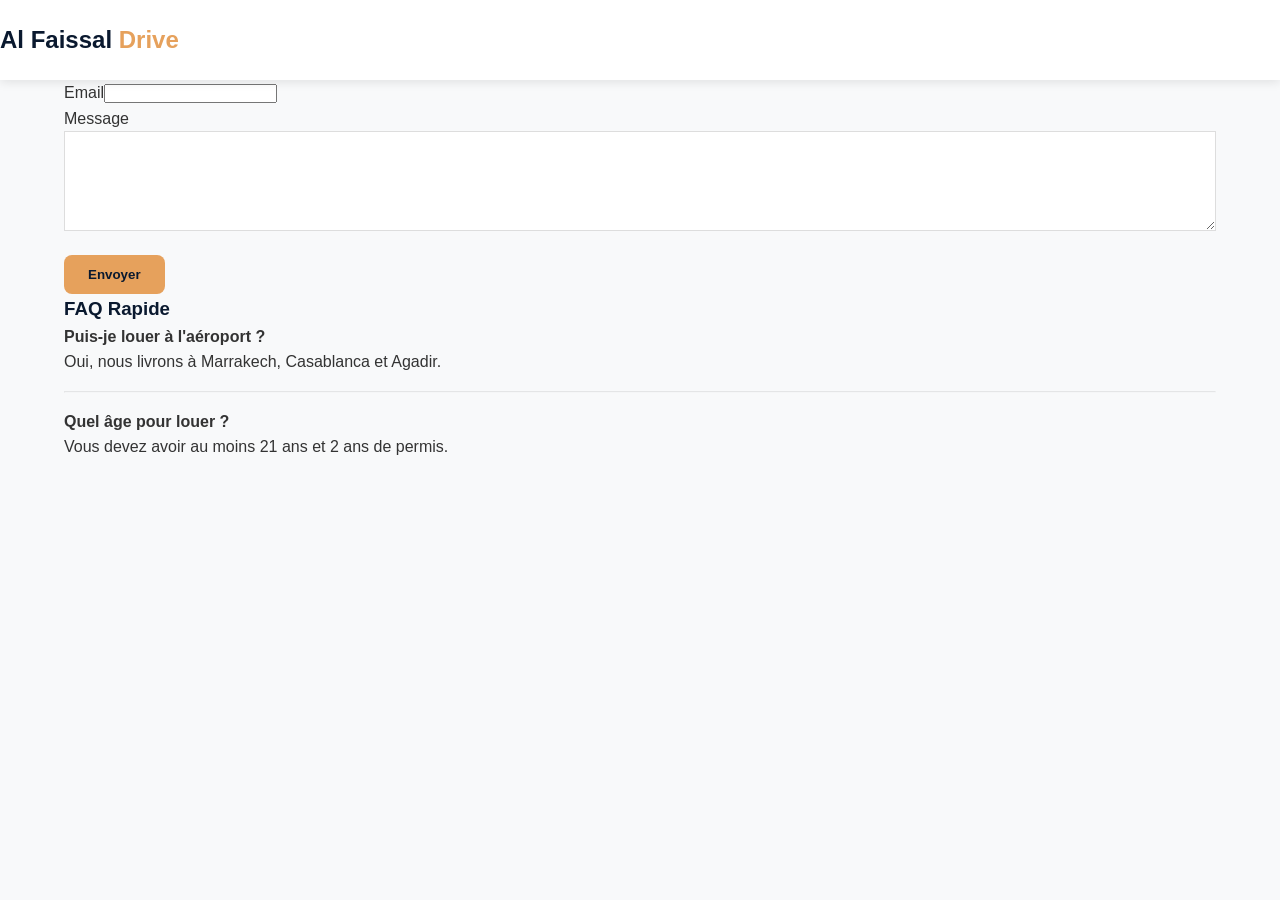
==== contact.html @ a639d177 "Create contact.html" ====
<!DOCTYPE html>
<html lang="fr">
<head>
    <meta charset="UTF-8">
    <meta name="viewport" content="width=device-width, initial-scale=1.0">
    <title>Contact & FAQ | Al Faissal Drive</title>
    <link rel="stylesheet" href="styles.css">
</head>
<body>
    <header>
        <div class="nav-container">
            <a href="index.html" class="logo">Al Faissal <span>Drive</span></a>
        </div>
    </header>

    <section class="container">
        <div class="checkout-container">
            <div class="checkout-form">
                <h2>Contactez-nous</h2>
                <form style="margin-top: 1rem;">
                    <div class="form-group"><label>Nom</label><input type="text" required></div>
                    <div class="form-group"><label>Email</label><input type="email" required></div>
                    <div class="form-group"><label>Message</label><textarea style="width: 100%; height: 100px; border: 1px solid #ddd;"></textarea></div>
                    <button class="btn btn-accent" style="margin-top: 1rem;">Envoyer</button>
                </form>
            </div>
            <div class="checkout-summary">
                <h3>FAQ Rapide</h3>
                <p><strong>Puis-je louer à l'aéroport ?</strong><br>Oui, nous livrons à Marrakech, Casablanca et Agadir.</p>
                <hr style="margin: 1rem 0; opacity: 0.2;">
                <p><strong>Quel âge pour louer ?</strong><br>Vous devez avoir au moins 21 ans et 2 ans de permis.</p>
            </div>
        </div>
    </section>
</body>
</html>
---- styles.css ----
/* --- CSS Variables --- */
:root {
    --primary-color: #0A192F; /* Deep Dark Blue */
    --accent-color: #E6A15C; /* Premium Gold/Orange */
    --accent-hover: #D48E49;
    --text-dark: #333333;
    --text-light: #F4F4F4;
    --white: #FFFFFF;
    --bg-light: #F8F9FA;
    --border-radius: 8px;
    --transition: all 0.3s ease;
    --shadow: 0 10px 30px rgba(0,0,0,0.1);
}

/* --- Base Styles --- */
* {
    margin: 0;
    padding: 0;
    box-sizing: border-box;
}

body {
    font-family: 'Open Sans', sans-serif;
    color: var(--text-dark);
    line-height: 1.6;
    background-color: var(--bg-light);
}

h1, h2, h3, h4 {
    font-family: 'Montserrat', sans-serif;
    font-weight: 700;
    color: var(--primary-color);
}

a {
    text-decoration: none;
    color: inherit;
}

ul {
    list-style: none;
}

.container {
    width: 90%;
    max-width: 1200px;
    margin: 0 auto;
}

.section-padding {
    padding: 80px 0;
}

.text-center { text-align: center; }
.mt-4 { margin-top: 2rem; }
.bg-light { background-color: var(--white); }

/* --- Buttons --- */
.btn {
    display: inline-block;
    padding: 12px 24px;
    border-radius: var(--border-radius);
    font-family: 'Montserrat', sans-serif;
    font-weight: 600;
    cursor: pointer;
    transition: var(--transition);
    border: none;
    text-align: center;
}

.btn-primary {
    background-color: var(--primary-color);
    color: var(--white);
}

.btn-primary:hover {
    background-color: #050d1a;
}

.btn-accent {
    background-color: var(--accent-color);
    color: var(--primary-color);
}

.btn-accent:hover {
    background-color: var(--accent-hover);
}

.btn-outline {
    border: 2px solid var(--primary-color);
    color: var(--primary-color);
    background: transparent;
}

.btn-outline:hover {
    background: var(--primary-color);
    color: var(--white);
}

.btn-block { width: 100%; }
.btn-large { padding: 15px 40px; font-size: 1.1rem; }

/* --- Header & Navigation --- */
header {
    background-color: var(--white);
    box-shadow: 0 2px 10px rgba(0,0,0,0.1);
    position: fixed;
    width: 100%;
    top: 0;
    z-index: 1000;
    transition: var(--transition);
}

.nav-container {
    display: flex;
    justify-content: space-between;
    align-items: center;
    height: 80px;
}

.logo {
    font-family: 'Montserrat', sans-serif;
    font-size: 1.5rem;
    font-weight: 800;
    color: var(--primary-color);
}

.logo span {
    color: var(--accent-color);
}

.nav-links {
    display: flex;
    gap: 30px;
}

.nav-links a {
    font-weight: 600;
    transition: var(--transition);
}

.nav-links a:hover, .nav-links a.active {
    color: var(--accent-color);
}

.hamburger {
    display: none;
    font-size: 1.5rem;
    cursor: pointer;
}

/* --- Hero Section --- */
.hero {
    height: 100vh;
    min-height: 600px;
    background: url('https://images.unsplash.com/photo-1469854523086-cc02fe5d8800?auto=format&fit=crop&w=1920&q=80') center/cover;
    position: relative;
    display: flex;
    align-items: center;
    padding-top: 80px;
}

.hero-overlay {
    position: absolute;
    top: 0; left: 0; width: 100%; height: 100%;
    background: linear-gradient(to right, rgba(10, 25, 47, 0.9), rgba(10, 25, 47, 0.4));
}

.hero-content {
    position: relative;
    z-index: 2;
    color: var(--white);
    max-width: 800px;
}

.hero h1 {
    color: var(--white);
    font-size: 3.5rem;
    margin-bottom: 20px;
}

.hero p {
    font-size: 1.2rem;
    margin-bottom: 40px;
}

/* --- Booking Engine --- */
.booking-engine {
    background: var(--white);
    padding: 20px;
    border-radius: var(--border-radius);
    display: flex;
    gap: 15px;
    align-items: flex-end;
    box-shadow: var(--shadow);
}

.input-group {
    display: flex;
    flex-direction: column;
    flex: 1;
}

.input-group label {
    color: var(--text-dark);
    font-weight: 600;
    margin-bottom: 8px;
    font-size: 0.9rem;
}

.input-group label i { color: var(--accent-color); margin-right: 5px; }

.input-group input, .input-group select {
    padding: 12px;
    border: 1px solid #ddd;
    border-radius: var(--border-radius);
    font-family: inherit;
    font-size: 1rem;
    outline: none;
}

.input-group input:focus, .input-group select:focus {
    border-color: var(--accent-color);
}

.btn-search { flex: 0.5; height: 46px; }

/* --- Trust Signals --- */
.trust-signals {
    background-color: var(--primary-color);
    color: var(--white);
    padding: 20px 0;
}

.trust-container {
    display: flex;
    justify-content: space-around;
    align-items: center;
    flex-wrap: wrap;
    gap: 20px;
}

.trust-item {
    display: flex;
    align-items: center;
    gap: 10px;
}

.stars { color: var(--accent-color); }
.trust-icon { font-size: 1.5rem; color: var(--accent-color); }

/* --- Grids & Cards --- */
.grid-3 {
    display: grid;
    grid-template-columns: repeat(auto-fit, minmax(300px, 1fr));
    gap: 30px;
}

.section-title {
    text-align: center;
    margin-bottom: 50px;
}

.section-title h2 { font-size: 2.5rem; margin-bottom: 10px; }

.car-card {
    background: var(--white);
    border-radius: var(--border-radius);
    overflow: hidden;
    box-shadow: var(--shadow);
    transition: var(--transition);
    position: relative;
}

.car-card:hover { transform: translateY(-10px); }

.car-badge {
    position: absolute;
    top: 15px; left: 15px;
    background: var(--primary-color);
    color: var(--white);
    padding: 5px 15px;
    border-radius: 20px;
    font-size: 0.8rem;
    font-weight: 600;
}

.car-card img {
    width: 100%;
    height: 220px;
    object-fit: cover;
}

.car-details { padding: 20px; }

.car-details h3 {
    font-size: 1.2rem;
    display: flex;
    justify-content: space-between;
    align-items: center;
    margin-bottom: 15px;
}

.year {
    font-size: 0.9rem;
    color: #777;
    font-weight: 400;
}

.price {
    font-size: 0.9rem;
    color: #777;
    margin-bottom: 15px;
}

.price span {
    font-size: 1.5rem;
    font-weight: 700;
    color: var(--primary-color);
}

.specs {
    display: flex;
    justify-content: space-between;
    border-top: 1px solid #eee;
    border-bottom: 1px solid #eee;
    padding: 15px 0;
    margin-bottom: 20px;
    font-size: 0.9rem;
    color: #555;
}

.specs i { color: var(--accent-color); margin-right: 5px; }

/* --- How It Works --- */
.step-card {
    padding: 30px;
}

.step-icon {
    font-size: 3rem;
    color: var(--accent-color);
    margin-bottom: 20px;
}

/* --- Final CTA --- */
.final-cta {
    background: var(--primary-color);
    color: var(--white);
    padding: 80px 0;
}

.final-cta h2 { color: var(--white); margin-bottom: 15px; }
.final-cta p { margin-bottom: 30px; font-size: 1.1rem; }

/* --- Footer --- */
footer {
    background: #050d1a;
    color: #aaa;
    padding: 60px 0 20px;
}

.grid-footer {
    display: grid;
    grid-template-columns: repeat(auto-fit, minmax(250px, 1fr));
    gap: 40px;
    margin-bottom: 40px;
}

footer h4 {
    color: var(--white);
    margin-bottom: 20px;
}

footer ul li { margin-bottom: 10px; }
footer ul li a:hover { color: var(--accent-color); }

.footer-logo { margin-bottom: 15px; display: inline-block; }

.footer-col p { margin-bottom: 10px; }
.footer-col i { color: var(--accent-color); margin-right: 10px; width: 20px; text-align: center; }

.footer-bottom {
    border-top: 1px solid #1a2942;
    padding-top: 20px;
    font-size: 0.9rem;
}

/* --- Floating Utilities --- */
.whatsapp-float {
    position: fixed;
    bottom: 30px; right: 30px;
    background-color: #25d366;
    color: #FFF;
    border-radius: 50px;
    width: 60px; height: 60px;
    display: flex;
    justify-content: center;
    align-items: center;
    font-size: 30px;
    box-shadow: 2px 2px 10px rgba(0,0,0,0.2);
    z-index: 100;
    transition: transform 0.3s ease;
}

.whatsapp-float:hover { transform: scale(1.1); }

.mobile-sticky-cta {
    display: none; /* Hidden on desktop */
    position: fixed;
    bottom: 0; left: 0; width: 100%;
    background: var(--white);
    padding: 10px;
    box-shadow: 0 -2px 10px rgba(0,0,0,0.1);
    z-index: 99;
}

/* --- Mobile Responsiveness --- */
@media (max-width: 992px) {
    .booking-engine {
        flex-direction: column;
        align-items: stretch;
    }
    .btn-search { margin-top: 10px; }
    .hero h1 { font-size: 2.5rem; }
}

@media (max-width: 768px) {
    .hamburger { display: block; }
    
    .nav-links {
        position: absolute;
        top: 80px; left: -100%;
        width: 100%;
        background: var(--white);
        flex-direction: column;
        text-align: center;
        padding: 20px 0;
        box-shadow: 0 5px 10px rgba(0,0,0,0.1);
    }
    
    .nav-links.active { left: 0; }
    .nav-cta { display: none; }
    
    .mobile-sticky-cta { display: block; }
    .whatsapp-float { bottom: 80px; } /* Push above sticky CTA */
    
    .trust-container { flex-direction: column; text-align: center; }
}
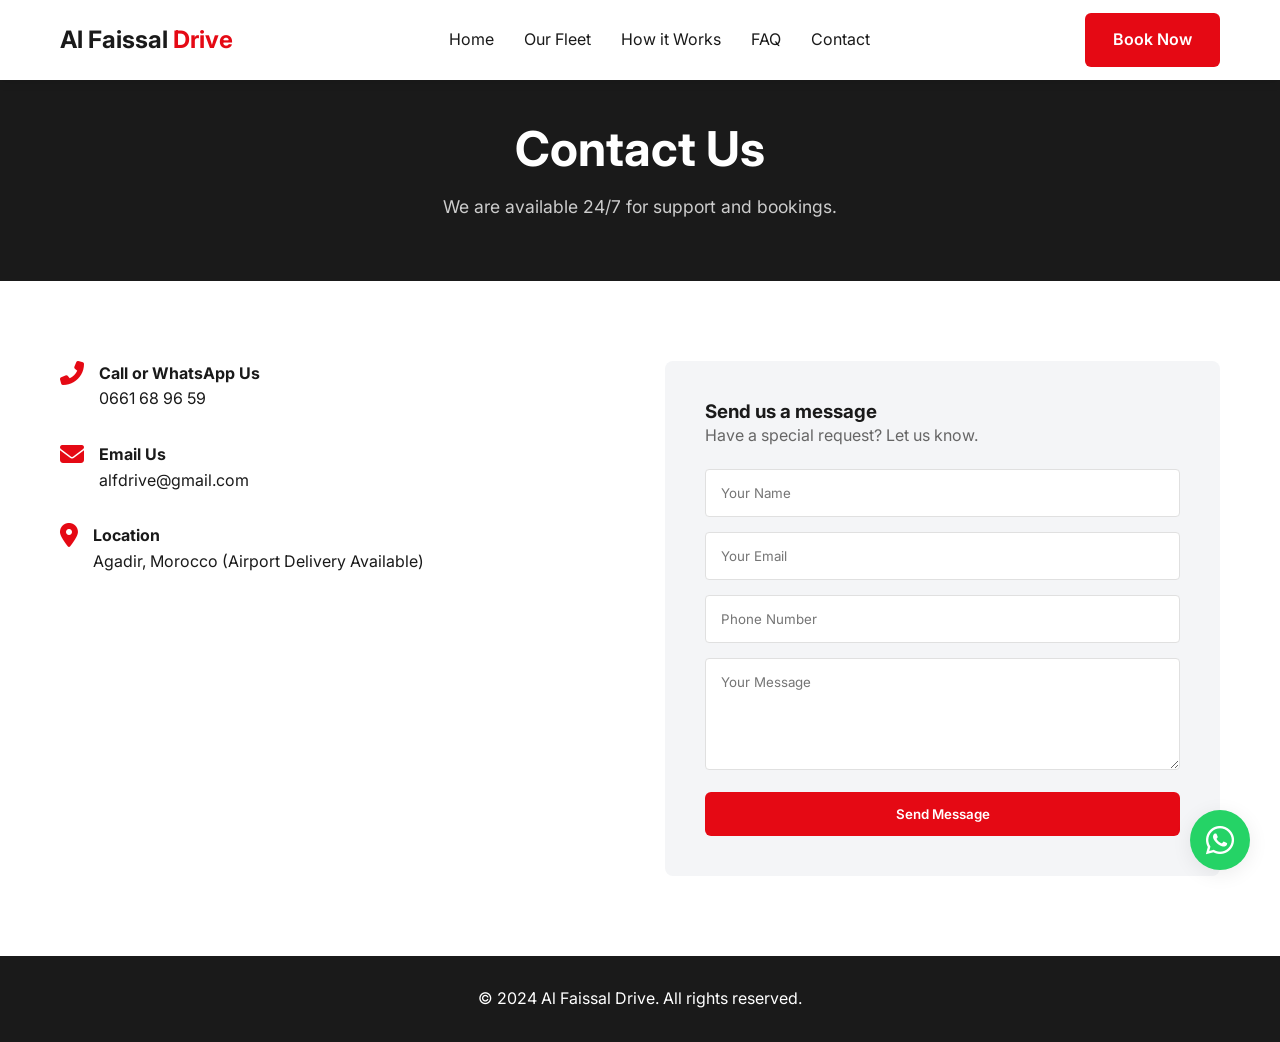
==== commit 5a1c42ed: "Create contact.html" ====
--- a/contact.html
+++ b/contact.html
@@ -1,36 +1,93 @@
 <!DOCTYPE html>
-<html lang="fr">
+<html lang="en">
 <head>
     <meta charset="UTF-8">
     <meta name="viewport" content="width=device-width, initial-scale=1.0">
-    <title>Contact & FAQ | Al Faissal Drive</title>
+    <meta name="description" content="Contact Al Faissal Drive in Agadir. Book your car rental via phone, WhatsApp, or email.">
+    <title>Contact Us | Al Faissal Drive</title>
+    <link href="https://fonts.googleapis.com/css2?family=Inter:wght@300;400;600;700&display=swap" rel="stylesheet">
+    <link rel="stylesheet" href="https://cdnjs.cloudflare.com/ajax/libs/font-awesome/6.4.0/css/all.min.css">
     <link rel="stylesheet" href="styles.css">
 </head>
 <body>
-    <header>
-        <div class="nav-container">
+
+    <header id="header">
+        <div class="container nav-container">
             <a href="index.html" class="logo">Al Faissal <span>Drive</span></a>
+            <nav id="navbar">
+                <ul class="nav-links">
+                    <li><a href="index.html">Home</a></li>
+                    <li><a href="flotte.html">Our Fleet</a></li>
+                    <li><a href="comment-ca-marche.html">How it Works</a></li>
+                    <li><a href="faq.html">FAQ</a></li>
+                    <li><a href="contact.html">Contact</a></li>
+                </ul>
+            </nav>
+            <a href="flotte.html" class="btn btn-primary nav-cta">Book Now</a>
+            <div class="mobile-toggle" id="mobile-toggle"><i class="fas fa-bars"></i></div>
         </div>
     </header>
 
-    <section class="container">
-        <div class="checkout-container">
-            <div class="checkout-form">
-                <h2>Contactez-nous</h2>
-                <form style="margin-top: 1rem;">
-                    <div class="form-group"><label>Nom</label><input type="text" required></div>
-                    <div class="form-group"><label>Email</label><input type="email" required></div>
-                    <div class="form-group"><label>Message</label><textarea style="width: 100%; height: 100px; border: 1px solid #ddd;"></textarea></div>
-                    <button class="btn btn-accent" style="margin-top: 1rem;">Envoyer</button>
+    <section class="page-header">
+        <div class="container">
+            <h1>Contact Us</h1>
+            <p>We are available 24/7 for support and bookings.</p>
+        </div>
+    </section>
+
+    <section class="section-padding">
+        <div class="container">
+            <div class="contact-grid">
+                <div class="contact-info">
+                    <div class="info-item">
+                        <i class="fas fa-phone-alt"></i>
+                        <div>
+                            <h4>Call or WhatsApp Us</h4>
+                            <a href="tel:0661689659">0661 68 96 59</a>
+                        </div>
+                    </div>
+                    <div class="info-item">
+                        <i class="fas fa-envelope"></i>
+                        <div>
+                            <h4>Email Us</h4>
+                            <a href="mailto:alfdrive@gmail.com">alfdrive@gmail.com</a>
+                        </div>
+                    </div>
+                    <div class="info-item">
+                        <i class="fas fa-map-marker-alt"></i>
+                        <div>
+                            <h4>Location</h4>
+                            <p>Agadir, Morocco (Airport Delivery Available)</p>
+                        </div>
+                    </div>
+                    
+                    <div style="margin-top: 30px; border-radius: 8px; overflow: hidden; height: 250px;">
+                        <iframe src="https://www.google.com/maps/embed?pb=!1m18!1m12!1m3!1d108502.85966601444!2d-9.680650917539612!3d30.419965389642923!2m3!1f0!2f0!3f0!3m2!1i1024!2i768!4f13.1!3m3!1m2!1s0xdb3b6e9eaa124cb%3A0xc432a2f9f1238914!2sAgadir%2C%20Morocco!5e0!3m2!1sen!2s!4v1700000000000!5m2!1sen!2s" width="100%" height="100%" style="border:0;" allowfullscreen="" loading="lazy" referrerpolicy="no-referrer-when-downgrade"></iframe>
+                    </div>
+                </div>
+                
+                <form class="contact-form" style="background: var(--bg-light); padding: 40px; border-radius: 8px;">
+                    <h3>Send us a message</h3>
+                    <p style="color: var(--text-gray); margin-bottom: 20px;">Have a special request? Let us know.</p>
+                    <input type="text" placeholder="Your Name" required>
+                    <input type="email" placeholder="Your Email" required>
+                    <input type="tel" placeholder="Phone Number" required>
+                    <textarea placeholder="Your Message" rows="5" required></textarea>
+                    <button type="submit" class="btn btn-primary btn-block">Send Message</button>
                 </form>
-            </div>
-            <div class="checkout-summary">
-                <h3>FAQ Rapide</h3>
-                <p><strong>Puis-je louer à l'aéroport ?</strong><br>Oui, nous livrons à Marrakech, Casablanca et Agadir.</p>
-                <hr style="margin: 1rem 0; opacity: 0.2;">
-                <p><strong>Quel âge pour louer ?</strong><br>Vous devez avoir au moins 21 ans et 2 ans de permis.</p>
             </div>
         </div>
     </section>
+
+    <a href="https://wa.me/212661689659" class="whatsapp-float" target="_blank">
+        <i class="fab fa-whatsapp"></i>
+    </a>
+
+    <footer>
+        <div class="container">
+            <p>&copy; 2024 Al Faissal Drive. All rights reserved.</p>
+        </div>
+    </footer>
+    <script src="script.js"></script>
 </body>
 </html>
--- a/styles.css
+++ b/styles.css
@@ -1,112 +1,81 @@
-/* --- CSS Variables --- */
+/* Core Variables */
 :root {
-    --primary-color: #0A192F; /* Deep Dark Blue */
-    --accent-color: #E6A15C; /* Premium Gold/Orange */
-    --accent-hover: #D48E49;
-    --text-dark: #333333;
-    --text-light: #F4F4F4;
-    --white: #FFFFFF;
-    --bg-light: #F8F9FA;
-    --border-radius: 8px;
+    --primary: #E50914;
+    --primary-hover: #b80710;
+    --secondary: #ffffff;
+    --bg-light: #f4f5f7;
+    --text-dark: #1a1a1a;
+    --text-gray: #666666;
+    --border: #e0e0e0;
+    --shadow: 0 4px 20px rgba(0,0,0,0.08);
     --transition: all 0.3s ease;
-    --shadow: 0 10px 30px rgba(0,0,0,0.1);
-}
-
-/* --- Base Styles --- */
+}
+
+/* Reset & Base Styles */
 * {
     margin: 0;
     padding: 0;
     box-sizing: border-box;
-}
+    font-family: 'Inter', sans-serif;
+}
+
+html { scroll-behavior: smooth; }
 
 body {
-    font-family: 'Open Sans', sans-serif;
     color: var(--text-dark);
     line-height: 1.6;
-    background-color: var(--bg-light);
-}
-
-h1, h2, h3, h4 {
-    font-family: 'Montserrat', sans-serif;
-    font-weight: 700;
-    color: var(--primary-color);
-}
-
-a {
-    text-decoration: none;
-    color: inherit;
-}
-
-ul {
-    list-style: none;
-}
+    background-color: var(--secondary);
+}
+
+a { text-decoration: none; color: inherit; }
+ul { list-style: none; }
 
 .container {
-    width: 90%;
     max-width: 1200px;
     margin: 0 auto;
-}
-
-.section-padding {
-    padding: 80px 0;
-}
-
-.text-center { text-align: center; }
-.mt-4 { margin-top: 2rem; }
-.bg-light { background-color: var(--white); }
-
-/* --- Buttons --- */
+    padding: 0 20px;
+}
+
+.section-padding { padding: 80px 0; }
+.bg-light { background-color: var(--bg-light); }
+
+/* Typography */
+h1, h2, h3 { font-weight: 700; line-height: 1.2; }
+.section-title { text-align: center; margin-bottom: 50px; }
+.section-title h2 { font-size: 2.5rem; margin-bottom: 10px; }
+.section-title p { color: var(--text-gray); font-size: 1.1rem; }
+.arabic-text { font-family: Tahoma, Arial, sans-serif; }
+
+/* Buttons */
 .btn {
     display: inline-block;
-    padding: 12px 24px;
-    border-radius: var(--border-radius);
-    font-family: 'Montserrat', sans-serif;
+    padding: 14px 28px;
+    border-radius: 6px;
     font-weight: 600;
+    text-align: center;
     cursor: pointer;
+    border: none;
     transition: var(--transition);
-    border: none;
-    text-align: center;
 }
 
 .btn-primary {
-    background-color: var(--primary-color);
-    color: var(--white);
+    background-color: var(--primary);
+    color: white;
 }
 
 .btn-primary:hover {
-    background-color: #050d1a;
-}
-
-.btn-accent {
-    background-color: var(--accent-color);
-    color: var(--primary-color);
-}
-
-.btn-accent:hover {
-    background-color: var(--accent-hover);
-}
-
-.btn-outline {
-    border: 2px solid var(--primary-color);
-    color: var(--primary-color);
-    background: transparent;
-}
-
-.btn-outline:hover {
-    background: var(--primary-color);
-    color: var(--white);
+    background-color: var(--primary-hover);
+    transform: translateY(-2px);
 }
 
 .btn-block { width: 100%; }
-.btn-large { padding: 15px 40px; font-size: 1.1rem; }
-
-/* --- Header & Navigation --- */
+
+/* Header */
 header {
-    background-color: var(--white);
+    position: fixed;
+    top: 0; left: 0; right: 0;
+    background: white;
     box-shadow: 0 2px 10px rgba(0,0,0,0.1);
-    position: fixed;
-    width: 100%;
-    top: 0;
     z-index: 1000;
     transition: var(--transition);
 }
@@ -119,123 +88,80 @@
 }
 
 .logo {
-    font-family: 'Montserrat', sans-serif;
     font-size: 1.5rem;
-    font-weight: 800;
-    color: var(--primary-color);
-}
-
-.logo span {
-    color: var(--accent-color);
-}
+    font-weight: 700;
+}
+
+.logo span { color: var(--primary); }
 
 .nav-links {
     display: flex;
     gap: 30px;
 }
 
-.nav-links a {
-    font-weight: 600;
-    transition: var(--transition);
-}
-
-.nav-links a:hover, .nav-links a.active {
-    color: var(--accent-color);
-}
-
-.hamburger {
+.nav-links a:hover { color: var(--primary); }
+
+.mobile-toggle {
     display: none;
     font-size: 1.5rem;
     cursor: pointer;
 }
 
-/* --- Hero Section --- */
+/* Hero Section */
 .hero {
     height: 100vh;
     min-height: 600px;
-    background: url('https://images.unsplash.com/photo-1469854523086-cc02fe5d8800?auto=format&fit=crop&w=1920&q=80') center/cover;
+    background: url('https://images.unsplash.com/photo-1502877338535-766e1452684a?auto=format&fit=crop&w=1920&q=80') center/cover;
     position: relative;
     display: flex;
     align-items: center;
-    padding-top: 80px;
 }
 
 .hero-overlay {
     position: absolute;
-    top: 0; left: 0; width: 100%; height: 100%;
-    background: linear-gradient(to right, rgba(10, 25, 47, 0.9), rgba(10, 25, 47, 0.4));
+    top:0; left:0; width:100%; height:100%;
+    background: linear-gradient(to right, rgba(0,0,0,0.8), rgba(0,0,0,0.4));
 }
 
 .hero-content {
     position: relative;
     z-index: 2;
-    color: var(--white);
-    max-width: 800px;
-}
-
-.hero h1 {
-    color: var(--white);
-    font-size: 3.5rem;
-    margin-bottom: 20px;
-}
-
-.hero p {
-    font-size: 1.2rem;
-    margin-bottom: 40px;
-}
-
-/* --- Booking Engine --- */
-.booking-engine {
-    background: var(--white);
-    padding: 20px;
-    border-radius: var(--border-radius);
-    display: flex;
-    gap: 15px;
-    align-items: flex-end;
+    color: white;
+    max-width: 600px;
+}
+
+.hero-content h1 { font-size: 3.5rem; margin-bottom: 15px; }
+.hero-content p { font-size: 1.2rem; margin-bottom: 30px; }
+
+/* Booking Form (Hero) */
+.hero-booking-form {
+    background: white;
+    padding: 25px;
+    border-radius: 8px;
     box-shadow: var(--shadow);
-}
-
-.input-group {
-    display: flex;
-    flex-direction: column;
-    flex: 1;
-}
-
-.input-group label {
     color: var(--text-dark);
-    font-weight: 600;
-    margin-bottom: 8px;
-    font-size: 0.9rem;
-}
-
-.input-group label i { color: var(--accent-color); margin-right: 5px; }
-
-.input-group input, .input-group select {
+}
+
+.form-group { margin-bottom: 15px; }
+.form-group label { display: block; font-weight: 600; margin-bottom: 5px; font-size: 0.9rem; }
+.form-group input {
+    width: 100%;
     padding: 12px;
-    border: 1px solid #ddd;
-    border-radius: var(--border-radius);
+    border: 1px solid var(--border);
+    border-radius: 4px;
     font-family: inherit;
-    font-size: 1rem;
-    outline: none;
-}
-
-.input-group input:focus, .input-group select:focus {
-    border-color: var(--accent-color);
-}
-
-.btn-search { flex: 0.5; height: 46px; }
-
-/* --- Trust Signals --- */
-.trust-signals {
-    background-color: var(--primary-color);
-    color: var(--white);
+}
+
+/* Trust Bar */
+.trust-bar {
+    background: var(--primary);
+    color: white;
     padding: 20px 0;
 }
 
-.trust-container {
+.trust-grid {
     display: flex;
     justify-content: space-around;
-    align-items: center;
     flex-wrap: wrap;
     gap: 20px;
 }
@@ -244,206 +170,205 @@
     display: flex;
     align-items: center;
     gap: 10px;
-}
-
-.stars { color: var(--accent-color); }
-.trust-icon { font-size: 1.5rem; color: var(--accent-color); }
-
-/* --- Grids & Cards --- */
-.grid-3 {
+    font-weight: 600;
+}
+
+/* Fleet Grid */
+.fleet-filters {
+    display: flex;
+    justify-content: center;
+    gap: 15px;
+    margin-bottom: 40px;
+}
+
+.filter-btn {
+    background: white;
+    border: 1px solid var(--border);
+    padding: 8px 20px;
+    border-radius: 20px;
+    cursor: pointer;
+    font-weight: 600;
+}
+
+.filter-btn.active, .filter-btn:hover {
+    background: var(--primary);
+    color: white;
+    border-color: var(--primary);
+}
+
+.fleet-grid {
     display: grid;
     grid-template-columns: repeat(auto-fit, minmax(300px, 1fr));
     gap: 30px;
 }
 
-.section-title {
-    text-align: center;
-    margin-bottom: 50px;
-}
-
-.section-title h2 { font-size: 2.5rem; margin-bottom: 10px; }
-
 .car-card {
-    background: var(--white);
-    border-radius: var(--border-radius);
+    background: white;
+    border-radius: 8px;
     overflow: hidden;
     box-shadow: var(--shadow);
+    position: relative;
     transition: var(--transition);
-    position: relative;
-}
-
-.car-card:hover { transform: translateY(-10px); }
-
-.car-badge {
+}
+
+.car-card:hover { transform: translateY(-5px); }
+
+.urgency-badge {
     position: absolute;
-    top: 15px; left: 15px;
-    background: var(--primary-color);
-    color: var(--white);
-    padding: 5px 15px;
-    border-radius: 20px;
+    top: 15px; right: 15px;
+    background: var(--primary);
+    color: white;
+    padding: 5px 10px;
     font-size: 0.8rem;
-    font-weight: 600;
+    font-weight: bold;
+    border-radius: 4px;
 }
 
 .car-card img {
     width: 100%;
-    height: 220px;
+    height: 200px;
     object-fit: cover;
 }
 
 .car-details { padding: 20px; }
-
-.car-details h3 {
-    font-size: 1.2rem;
+.car-details h3 { margin-bottom: 5px; }
+.price { font-size: 1.5rem; font-weight: 700; color: var(--primary); margin-bottom: 15px; }
+.price span { font-size: 0.9rem; color: var(--text-gray); font-weight: 400; }
+
+.specs {
     display: flex;
     justify-content: space-between;
-    align-items: center;
+    margin-bottom: 20px;
+    color: var(--text-gray);
+    font-size: 0.9rem;
+}
+
+/* Steps / How it Works */
+.steps-grid {
+    display: grid;
+    grid-template-columns: repeat(3, 1fr);
+    gap: 30px;
+    text-align: center;
+}
+
+.step-icon {
+    width: 80px; height: 80px;
+    background: var(--bg-light);
+    color: var(--primary);
+    border-radius: 50%;
+    display: flex; justify-content: center; align-items: center;
+    font-size: 2rem;
+    margin: 0 auto 20px;
+}
+
+/* FAQ */
+.faq-container { max-width: 800px; margin: 0 auto; }
+.faq-item {
+    background: white;
+    border-radius: 6px;
     margin-bottom: 15px;
-}
-
-.year {
-    font-size: 0.9rem;
-    color: #777;
-    font-weight: 400;
-}
-
-.price {
-    font-size: 0.9rem;
-    color: #777;
+    box-shadow: 0 2px 5px rgba(0,0,0,0.05);
+}
+.faq-question {
+    padding: 20px;
+    font-weight: 600;
+    cursor: pointer;
+    display: flex; justify-content: space-between; align-items: center;
+}
+.faq-answer {
+    padding: 0 20px;
+    max-height: 0;
+    overflow: hidden;
+    transition: max-height 0.3s ease;
+    color: var(--text-gray);
+}
+
+/* Contact Section */
+.contact-grid {
+    display: grid;
+    grid-template-columns: 1fr 1fr;
+    gap: 50px;
+}
+.info-item { display: flex; gap: 15px; margin-bottom: 30px; }
+.info-item i { font-size: 1.5rem; color: var(--primary); }
+.contact-form input, .contact-form textarea {
+    width: 100%; padding: 15px; margin-bottom: 15px;
+    border: 1px solid var(--border); border-radius: 4px;
+}
+
+/* Floating Elements */
+.whatsapp-float {
+    position: fixed; bottom: 30px; right: 30px;
+    background: #25d366; color: white;
+    width: 60px; height: 60px; border-radius: 50%;
+    display: flex; justify-content: center; align-items: center;
+    font-size: 2rem; box-shadow: var(--shadow); z-index: 100;
+}
+
+.mobile-sticky-cta {
+    display: none;
+    position: fixed; bottom: 0; left: 0; width: 100%;
+    background: white; padding: 15px;
+    box-shadow: 0 -2px 10px rgba(0,0,0,0.1); z-index: 99;
+}
+
+/* Modal */
+.modal {
+    display: none; position: fixed; top: 0; left: 0; width: 100%; height: 100%;
+    background: rgba(0,0,0,0.7); z-index: 2000; align-items: center; justify-content: center;
+}
+.modal-content {
+    background: white; padding: 40px; border-radius: 8px;
+    width: 90%; max-width: 500px; position: relative;
+}
+.close-modal {
+    position: absolute; top: 15px; right: 20px;
+    font-size: 1.5rem; cursor: pointer; color: var(--text-gray);
+}
+.form-row { display: grid; grid-template-columns: 1fr 1fr; gap: 15px; }
+.price-summary {
+    background: var(--bg-light); padding: 15px; border-radius: 4px;
+    margin: 20px 0; display: flex; justify-content: space-between; align-items: center;
+}
+.secure-text { text-align: center; font-size: 0.8rem; color: var(--text-gray); margin-top: 15px; }
+
+/* Footer */
+footer {
+    background: var(--text-dark); color: white;
+    text-align: center; padding: 30px 0;
+}
+.seo-footer-text { font-size: 0.8rem; color: #aaa; margin-top: 10px; }
+
+/* Responsive Media Queries */
+@media (max-width: 768px) {
+    .nav-links {
+        display: none; position: absolute; top: 80px; left: 0;
+        width: 100%; background: white; flex-direction: column;
+        padding: 20px; box-shadow: var(--shadow);
+    }
+    .nav-links.active { display: flex; }
+    .nav-cta { display: none; }
+    .mobile-toggle { display: block; }
+    
+    .hero-content h1 { font-size: 2.5rem; }
+    .steps-grid, .contact-grid { grid-template-columns: 1fr; }
+    .trust-grid { flex-direction: column; align-items: center; }
+    
+    .whatsapp-float { bottom: 90px; right: 20px; }
+    .mobile-sticky-cta { display: block; }
+}
+/* Page Header for Inner Pages */
+.page-header {
+    padding: 120px 0 60px;
+    background: var(--text-dark);
+    color: white;
+    text-align: center;
+}
+.page-header h1 {
+    font-size: 3rem;
     margin-bottom: 15px;
 }
-
-.price span {
-    font-size: 1.5rem;
-    font-weight: 700;
-    color: var(--primary-color);
-}
-
-.specs {
-    display: flex;
-    justify-content: space-between;
-    border-top: 1px solid #eee;
-    border-bottom: 1px solid #eee;
-    padding: 15px 0;
-    margin-bottom: 20px;
-    font-size: 0.9rem;
-    color: #555;
-}
-
-.specs i { color: var(--accent-color); margin-right: 5px; }
-
-/* --- How It Works --- */
-.step-card {
-    padding: 30px;
-}
-
-.step-icon {
-    font-size: 3rem;
-    color: var(--accent-color);
-    margin-bottom: 20px;
-}
-
-/* --- Final CTA --- */
-.final-cta {
-    background: var(--primary-color);
-    color: var(--white);
-    padding: 80px 0;
-}
-
-.final-cta h2 { color: var(--white); margin-bottom: 15px; }
-.final-cta p { margin-bottom: 30px; font-size: 1.1rem; }
-
-/* --- Footer --- */
-footer {
-    background: #050d1a;
-    color: #aaa;
-    padding: 60px 0 20px;
-}
-
-.grid-footer {
-    display: grid;
-    grid-template-columns: repeat(auto-fit, minmax(250px, 1fr));
-    gap: 40px;
-    margin-bottom: 40px;
-}
-
-footer h4 {
-    color: var(--white);
-    margin-bottom: 20px;
-}
-
-footer ul li { margin-bottom: 10px; }
-footer ul li a:hover { color: var(--accent-color); }
-
-.footer-logo { margin-bottom: 15px; display: inline-block; }
-
-.footer-col p { margin-bottom: 10px; }
-.footer-col i { color: var(--accent-color); margin-right: 10px; width: 20px; text-align: center; }
-
-.footer-bottom {
-    border-top: 1px solid #1a2942;
-    padding-top: 20px;
-    font-size: 0.9rem;
-}
-
-/* --- Floating Utilities --- */
-.whatsapp-float {
-    position: fixed;
-    bottom: 30px; right: 30px;
-    background-color: #25d366;
-    color: #FFF;
-    border-radius: 50px;
-    width: 60px; height: 60px;
-    display: flex;
-    justify-content: center;
-    align-items: center;
-    font-size: 30px;
-    box-shadow: 2px 2px 10px rgba(0,0,0,0.2);
-    z-index: 100;
-    transition: transform 0.3s ease;
-}
-
-.whatsapp-float:hover { transform: scale(1.1); }
-
-.mobile-sticky-cta {
-    display: none; /* Hidden on desktop */
-    position: fixed;
-    bottom: 0; left: 0; width: 100%;
-    background: var(--white);
-    padding: 10px;
-    box-shadow: 0 -2px 10px rgba(0,0,0,0.1);
-    z-index: 99;
-}
-
-/* --- Mobile Responsiveness --- */
-@media (max-width: 992px) {
-    .booking-engine {
-        flex-direction: column;
-        align-items: stretch;
-    }
-    .btn-search { margin-top: 10px; }
-    .hero h1 { font-size: 2.5rem; }
-}
-
-@media (max-width: 768px) {
-    .hamburger { display: block; }
-    
-    .nav-links {
-        position: absolute;
-        top: 80px; left: -100%;
-        width: 100%;
-        background: var(--white);
-        flex-direction: column;
-        text-align: center;
-        padding: 20px 0;
-        box-shadow: 0 5px 10px rgba(0,0,0,0.1);
-    }
-    
-    .nav-links.active { left: 0; }
-    .nav-cta { display: none; }
-    
-    .mobile-sticky-cta { display: block; }
-    .whatsapp-float { bottom: 80px; } /* Push above sticky CTA */
-    
-    .trust-container { flex-direction: column; text-align: center; }
-}
+.page-header p {
+    color: #ccc;
+    font-size: 1.1rem;
+}
